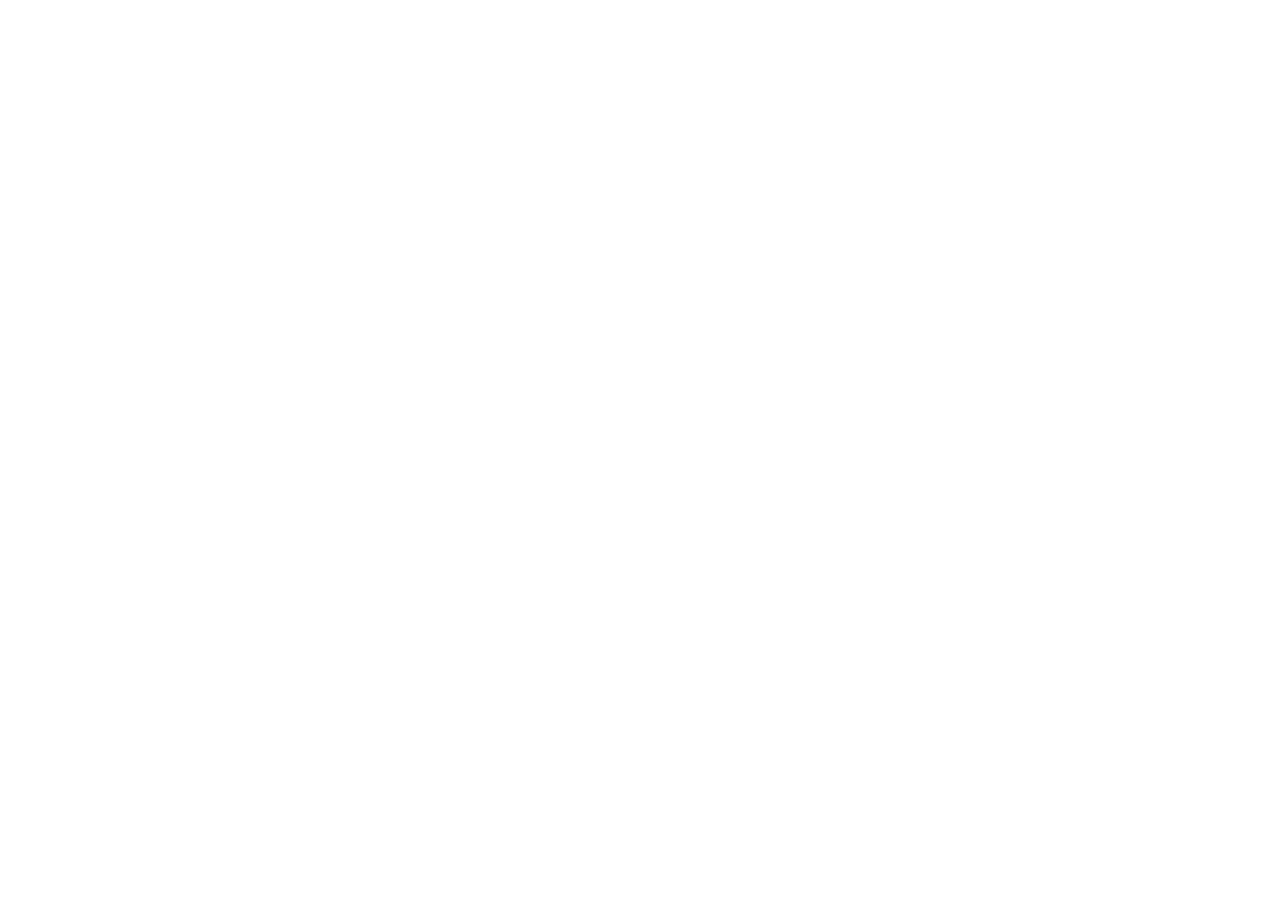
==== disaster website/index.html @ 54221c1a "commit example" ====
<!DOCTYPE html>
<html lang="en">
<head>
    <meta charset="UTF-8">
    <meta http-equiv="X-UA-Compatible" content="IE=edge">
    <meta name="viewport" content="width=device-width, initial-scale=1.0">
    <title>Document</title>
</head>
<body>
    
</body>
</html>
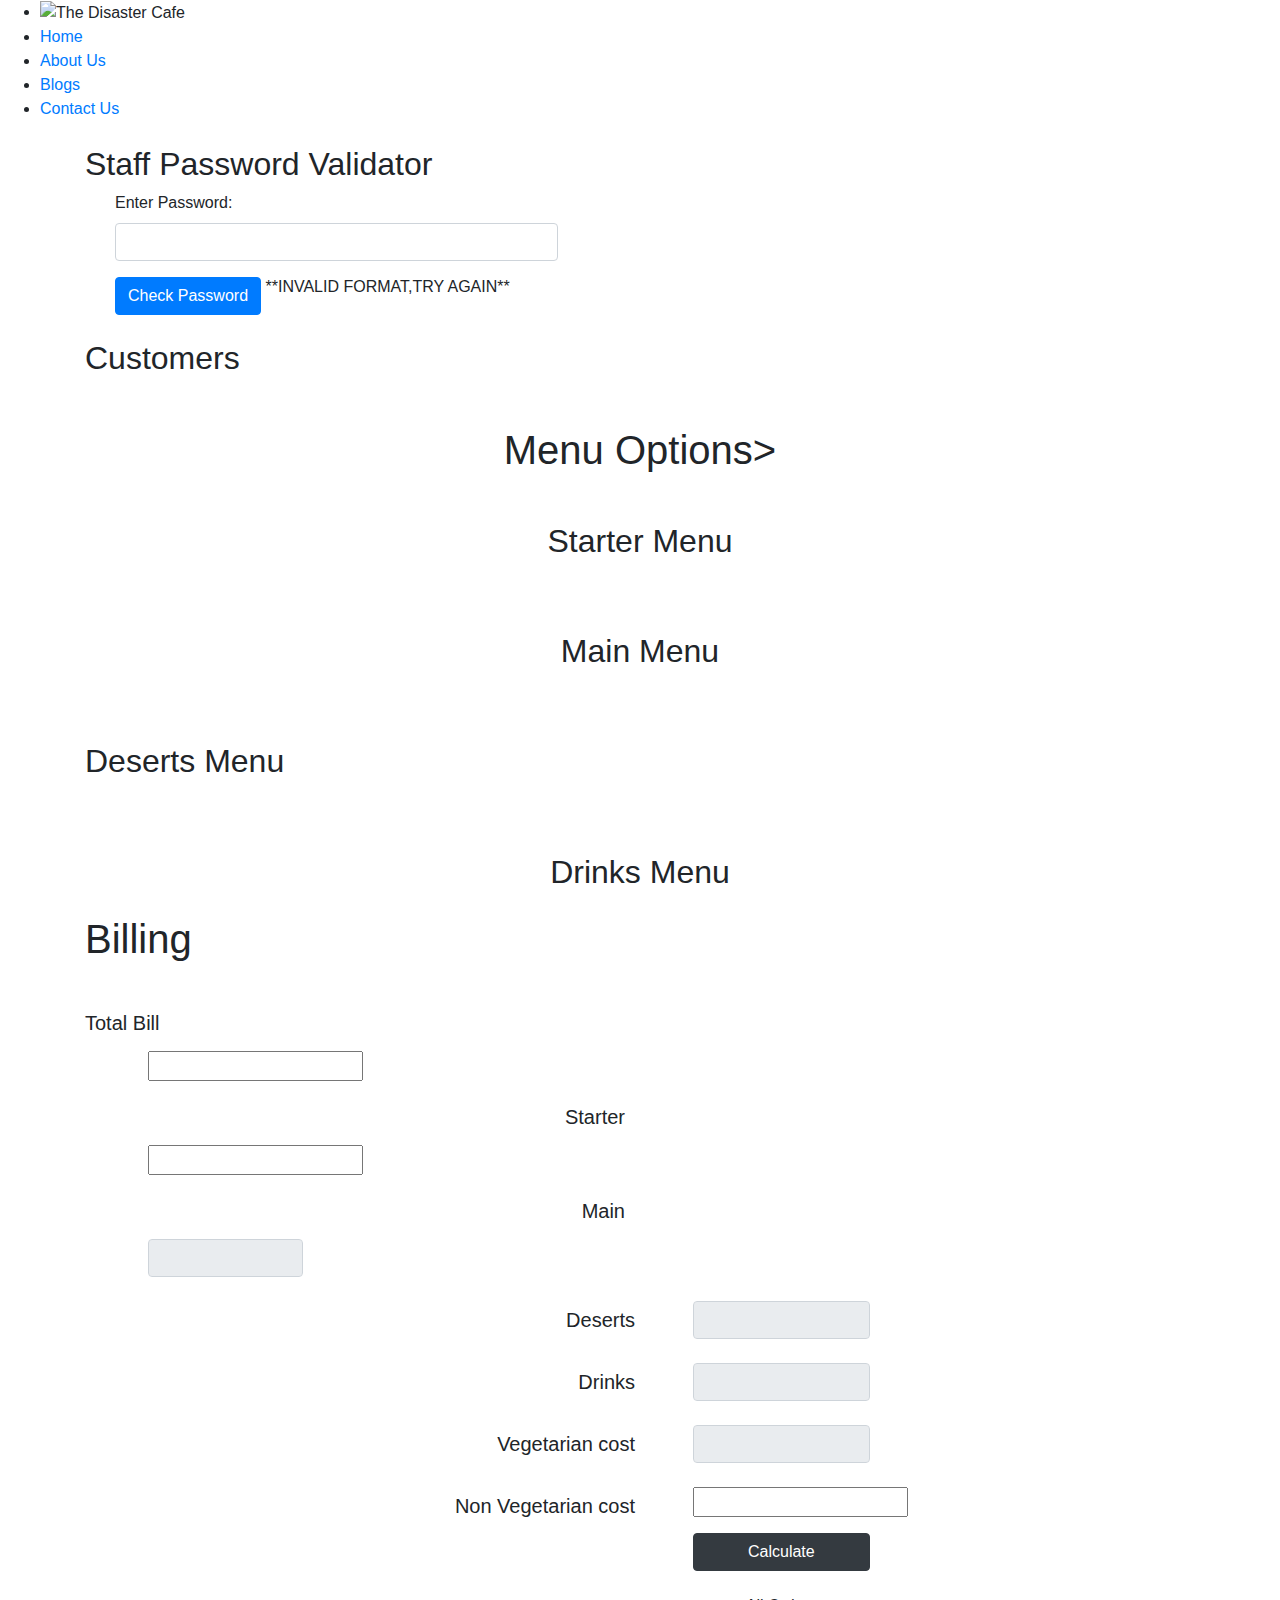
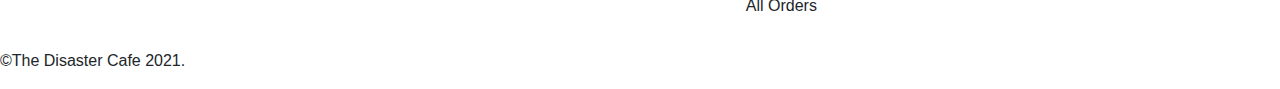
==== commit 58f31c6e: "Update index.html" ====
--- a/disaster website/index.html
+++ b/disaster website/index.html
@@ -1,12 +1,131 @@
 <!DOCTYPE html>
 <html lang="en">
 <head>
-    <meta charset="UTF-8">
-    <meta http-equiv="X-UA-Compatible" content="IE=edge">
-    <meta name="viewport" content="width=device-width, initial-scale=1.0">
-    <title>Document</title>
+    <title>The Disaster Cafe</title>
+    <link rel ="stylesheet" href="https://stackpath.bootstrapcdn.com/bootstrap/4.4.1/css/bootstrap.min.css" integrity="sha384-Vkoo8x4CGsO3+Hhxv8T/Q5PaXtkKtu6ug5TOeNV6gBiFeWPGFN9MuhOf23Q9Ifjh" crossorigin="anonymous">
+    <link rel ="stylesheet" type="text/css" href="css/style.css">
 </head>
 <body>
-    
+    <header>
+        <nav>
+            <ul>
+                <li><img id="logo" src="images/logo.png" alt="The Disaster Cafe"></li>
+                <li><a href="index.html"><span>Home</span></a></li>
+                <li><a href="about.html"> About Us</a></li>
+                <li><a href="blog.html">Blogs</a></li>
+                <li><a href="contact.html">Contact Us</a></li>
+                
+            </ul>
+        </nav>
+    </header>
+    <div class="container main-container">
+        <h2 class="mt-4">Staff Password Validator</h2>
+        <div class="col-x1-6 col-md-8 col-sm-12 col-xs-12">
+            <div class="from-row">
+                <label class="col-sm-4 col-from-label" for="name">Enter Password: </label>
+                <div class="col-sm-8 mb-4">
+                    <input type="password" class="form-control" name="Password" id="Password">
+                    <button class="btn btn-primary mt-3" id="validate">Check Password</button>
+                    <label id="wrong-password" class="wrong-password mt-2">**INVALID FORMAT,TRY AGAIN**</label>
+
+                </div>
+            </div>
+        </div>
+    </div>
+    <div class="container main-container customer-container">
+        <h2 class="mt-4">Customers</h2>
+        <div class="customers" id="customersTable">
+
+        </div>
+    </div>
+    <div class="container">
+        <h1 class="mt-5 text-center">Menu Options></h1>
+        <h2 class="mt-5 mb-4 text-center">Starter Menu</h2>
+        <div class="row" id="starters"></div>
+        <h2 class="mt-5 mb-4 text-center">Main Menu</h2>
+        <div class="row" id="main"></div>
+        <h2 class="mt-5 mb-4 texticenter">Deserts Menu</h2>
+        <div class="row" id="deserts"></div>
+        <h2 class="mt-5 mb-4 text-center">Drinks Menu</h2>
+        <div class="row" id="drinks"></div>
+            <h1 class="mb-5">Billing</h1>
+            <div class="from-row">
+                 <label classs ="col-sm-12 col-md-6 col-from-label"for="total">
+                     <h5 class="text-right">Total Bill</h5>
+                 </label>
+                <div class="col-sm-12 col md-2 mb-4 ml-5">
+                    <input type="text" class="from-control main" id="total-bill" readonly>
+                </div>
+            </div>
+            <div class="from-row">
+                <label class="col-sm-12 col-md-6 col-from-label" for="starter-total">
+                    <h5 class="text-right">Starter</h5>
+                </label>
+                <div class="col-sm-12 col-md-2 mb-4 ml-5">
+                    <input type="text" class="from-control-main" id="starter-bill" readonly>
+                </div>
+            </div>
+            <div class="from-row">
+                <label class="col-sm-12 col-md-6 col-from-label" for="main-total">
+                    <h5 class="text-right">Main</h5>
+                </label>
+                <div class="col-sm-12 col-md-2 mb-4 ml-5"> 
+                    <input type="text" class="form-control main" id="main-total" readonly>
+                 </div>
+              </div>
+              <div class="form-row">
+                 <label class="col-sm-12 col-md-6 col-form-label" for="desert-total">
+                    <h5 class="text-right">Deserts</h5>
+                 </label>
+                 <div class="col-sm-12 col-md-2 mb-4 ml-5"> 
+                    <input type="text" class="form-control main" id="desert-total" readonly>
+                 </div>
+              </div>
+              <div class="form-row">
+                 <label class="col-sm-12 col-md-6 col-form-label" for="drink-total">
+                    <h5 class="text-right">Drinks</h5>
+                 </label>
+                 <div class="col-sm-12 col-md-2 mb-4 ml-5"> 
+                    <input type="text" class="form-control main" id="drink-total" readonly>
+                 </div>
+              </div>
+              <div class="form-row">
+                 <label class="col-sm-12 col-md-6 col-form-label" for="veg-total">
+                    <h5 class="text-right">Vegetarian cost</h5>
+                 </label>
+                 <div class="col-sm-12 col-md-2 mb-4 ml-5"> 
+                    <input type="text" class="form-control main" id="veg-total" readonly>
+                 </div>
+              </div>
+              <div class="form-row">
+                 <label class="col-sm-12 col-md-6 col-form-label" for="nonveg-total">
+                    <h5 class="text-right">Non Vegetarian cost</h5>
+                 </label>
+                 <div class="col-sm-12 col-md-2 mb-2 mb-4 ml-5">
+                     <input type="text" class="from-contol main" id="nonveg-total" readonly>
+                     <button class="btn btn-dark col-sm-12 col-md-12 mt-3" id="billcalculate">Calculate</button>
+                     <button class="btn btn-primarycol-sm-12 col-md-12 mt-3" id="myBtn">All Orders</button>
+                 </div>
+            </div>
+       </div>
+</div>
+</div>
+<footer>
+    <p>&copy;The Disaster Cafe 2021.</p>
+</footer>
+</div>
+<div id="total-orders" class="modal">
+    <div class="modal-content">
+        <span class="close">&times;</span>
+        <div class="text-center" id="total-table">     
+        </div>
+    </div>
+</div>
+<script src="https://code.jquery.com/jquery-3.4.1.slim.min.js" integrity="sha384-J6qa4849blE2+poT4WnyKhv5vZF5SrPo0iEjwBvKU7imGFAV0wwj1yYfoRSJoZ+n" crossorigin="anonymous"></script>
+<script src="https://stackpath.bootstrapcdn.com/bootstrap/4.4.1/js/bootstrap.min.js" integrity="sha384-wfSDF2E50Y2D1uUdj0O3uMBJnjuUD4Ih7YwaYd1iqfktj0Uod8GCExl3Og8ifwB6" crossorigin="anonymous"></script>
+<script src="https://cdn.jsdelivr.net/npm/popper.js@1.16.0/dist/umd/popper.min.js" integrity="sha384-Q6E9RHvbIyZFJoft+2mJbHaEWldlvI9IOYy5n3zV9zzTtmI3UksdQRVvoxMfooAo" crossorigin="anonymous"></script>
+<script src="https://ajax.googleapis.com/ajax/libs/jquery/3.5.1/jquery.min.js"></script>
+<script type="text/javascript" src="script/index.js"></script>
+
 </body>
 </html>
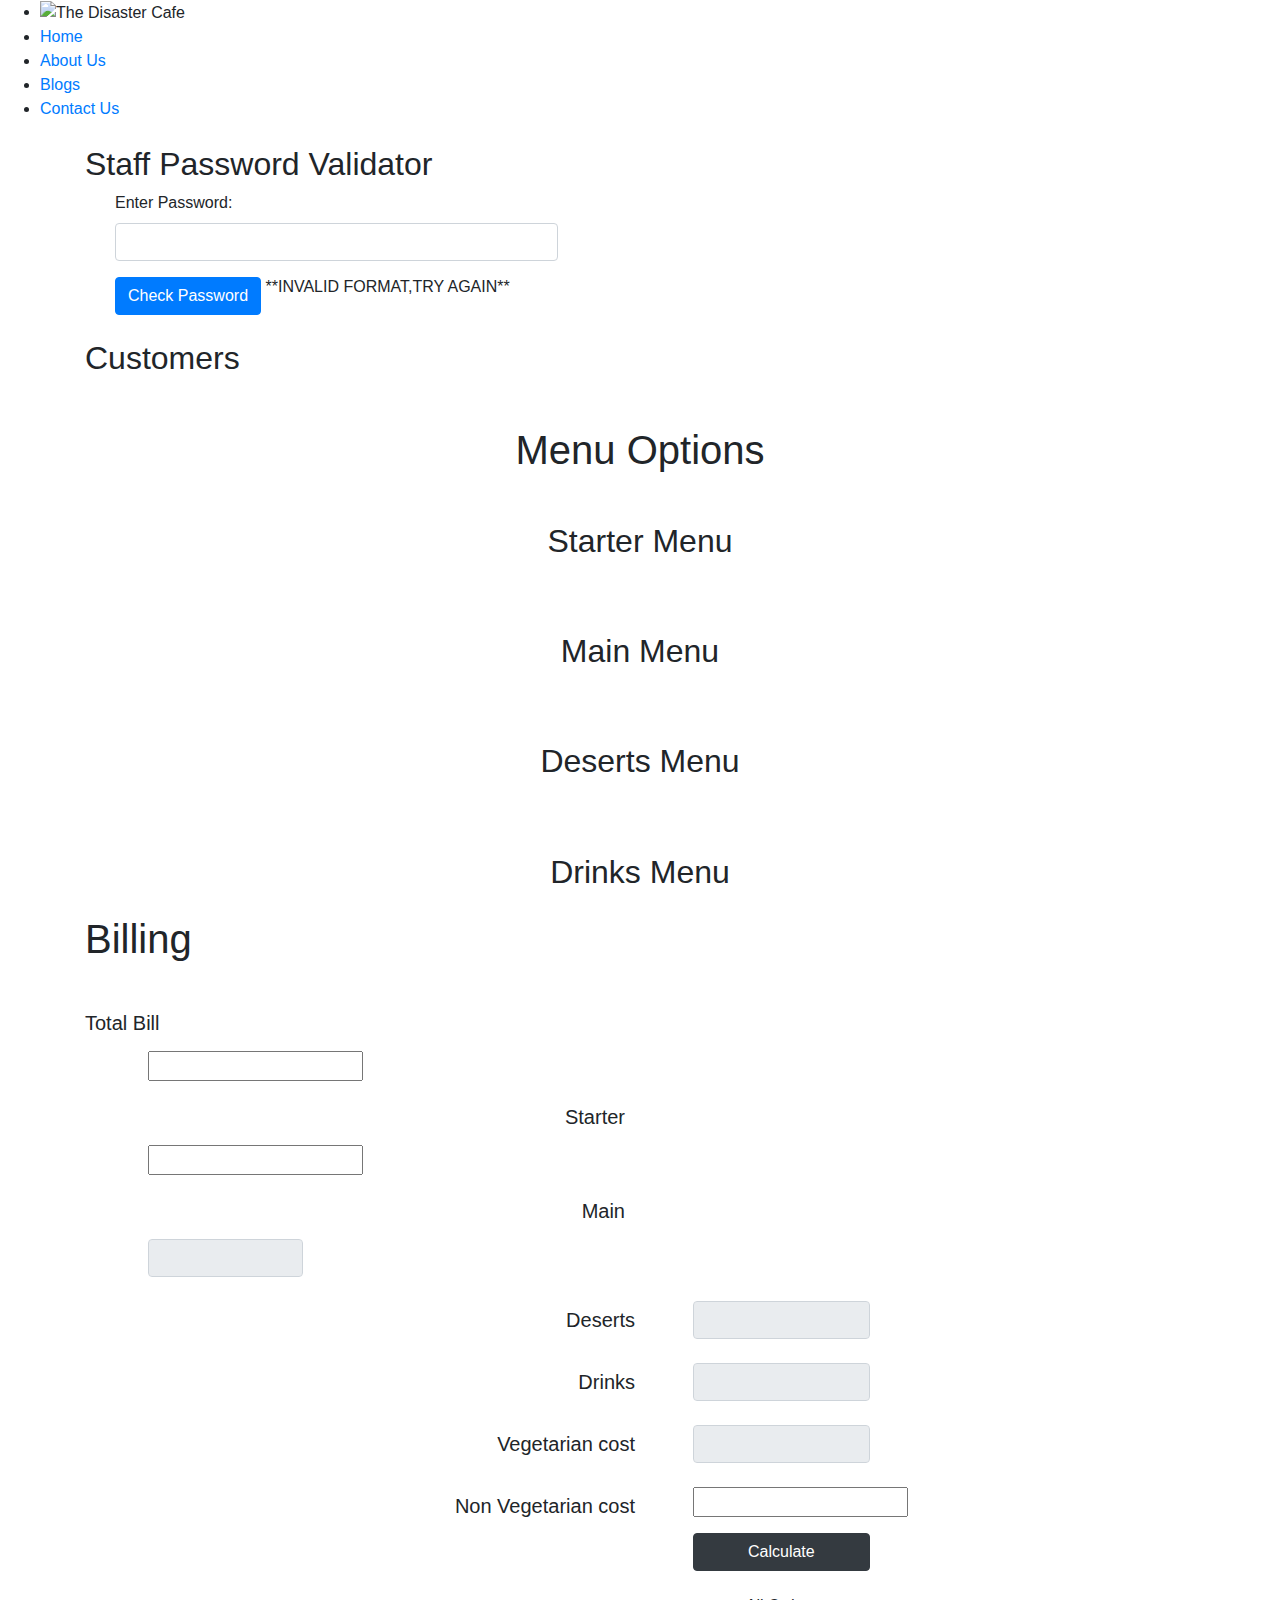
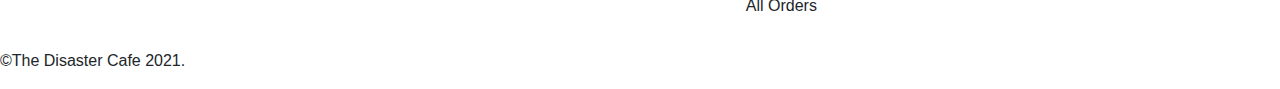
==== commit fbd51662: "index.html (mistake solving)" ====
--- a/disaster website/index.html
+++ b/disaster website/index.html
@@ -39,12 +39,12 @@
         </div>
     </div>
     <div class="container">
-        <h1 class="mt-5 text-center">Menu Options></h1>
+        <h1 class="mt-5 text-center">Menu Options</h1>
         <h2 class="mt-5 mb-4 text-center">Starter Menu</h2>
         <div class="row" id="starters"></div>
         <h2 class="mt-5 mb-4 text-center">Main Menu</h2>
         <div class="row" id="main"></div>
-        <h2 class="mt-5 mb-4 texticenter">Deserts Menu</h2>
+        <h2 class="mt-5 mb-4 text-center">Deserts Menu</h2>
         <div class="row" id="deserts"></div>
         <h2 class="mt-5 mb-4 text-center">Drinks Menu</h2>
         <div class="row" id="drinks"></div>
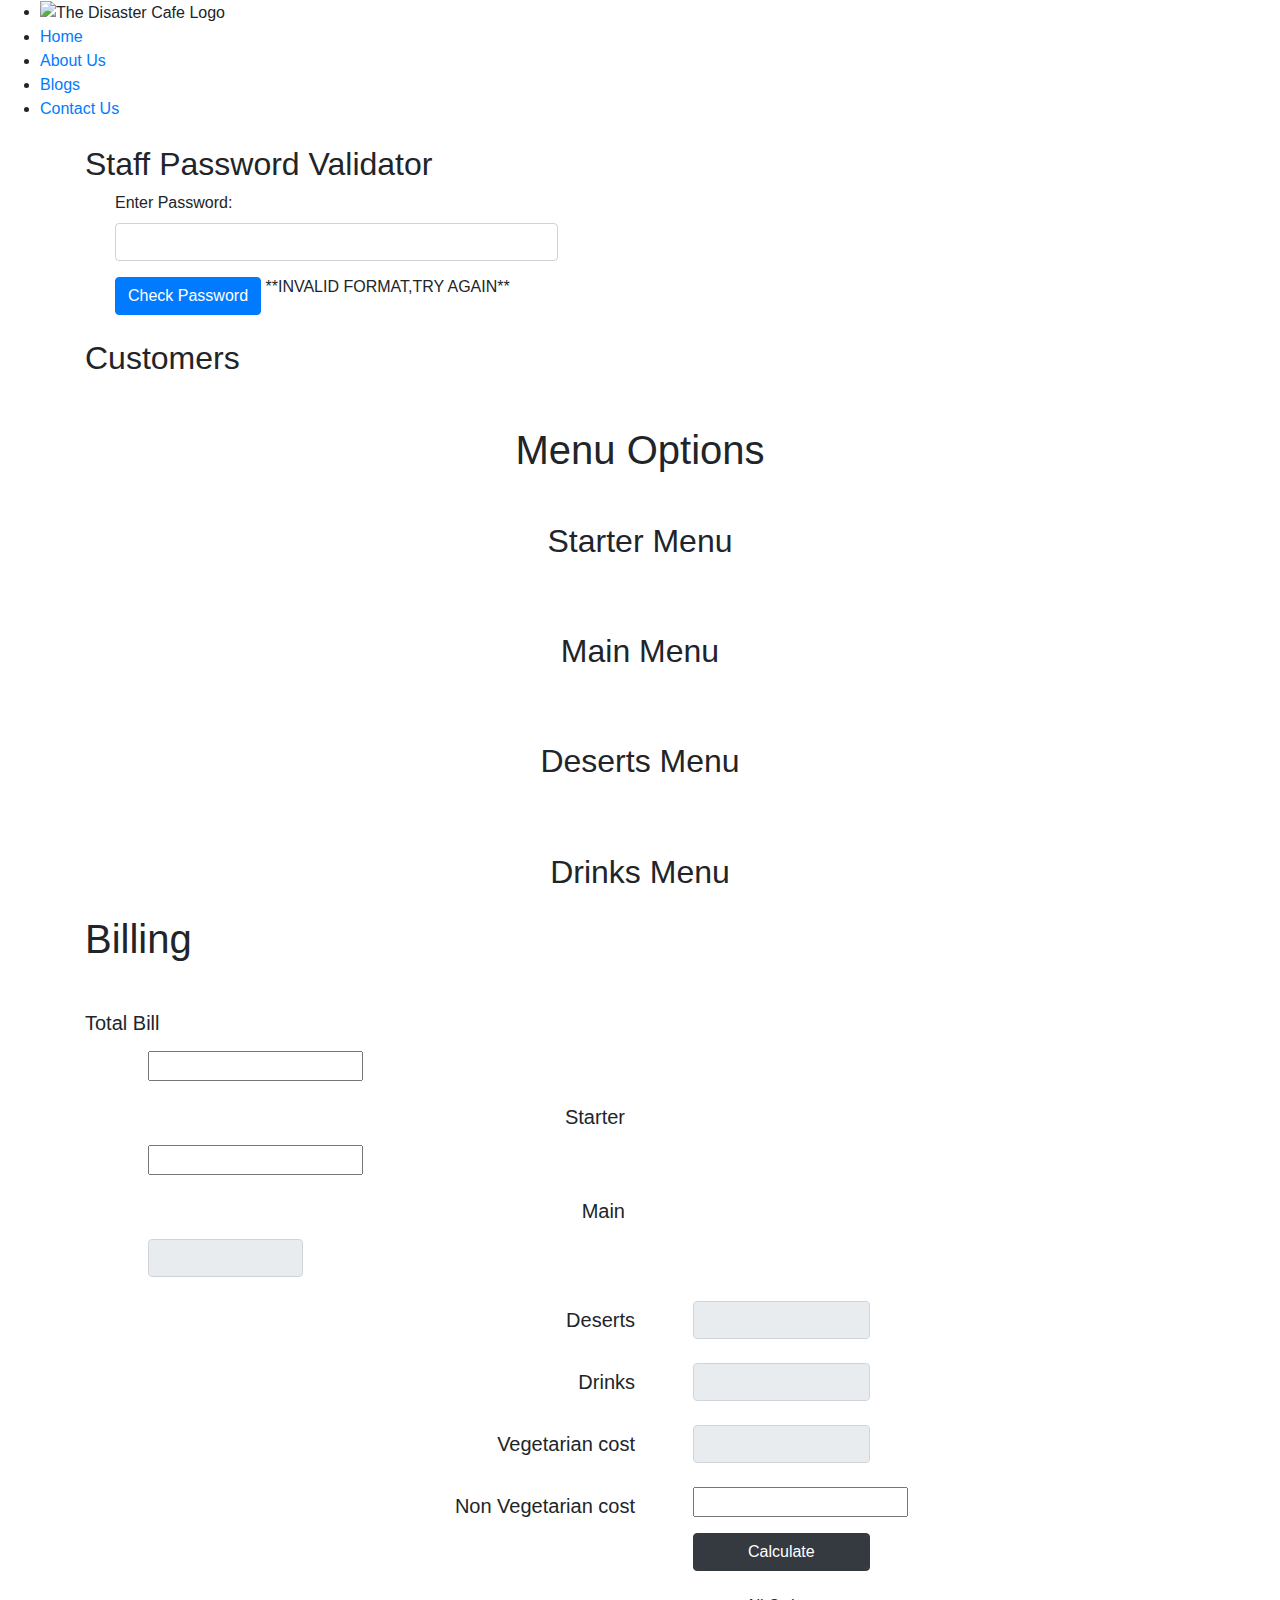
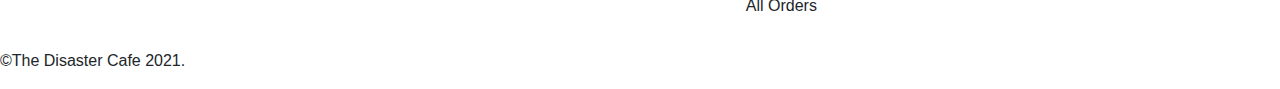
==== commit daf38f07: "commit" ====
--- a/disaster website/index.html
+++ b/disaster website/index.html
@@ -9,7 +9,7 @@
     <header>
         <nav>
             <ul>
-                <li><img id="logo" src="images/logo.png" alt="The Disaster Cafe"></li>
+                <li><img id="logo" src="images/logo.png" alt="The Disaster Cafe Logo"></li>
                 <li><a href="index.html"><span>Home</span></a></li>
                 <li><a href="about.html"> About Us</a></li>
                 <li><a href="blog.html">Blogs</a></li>
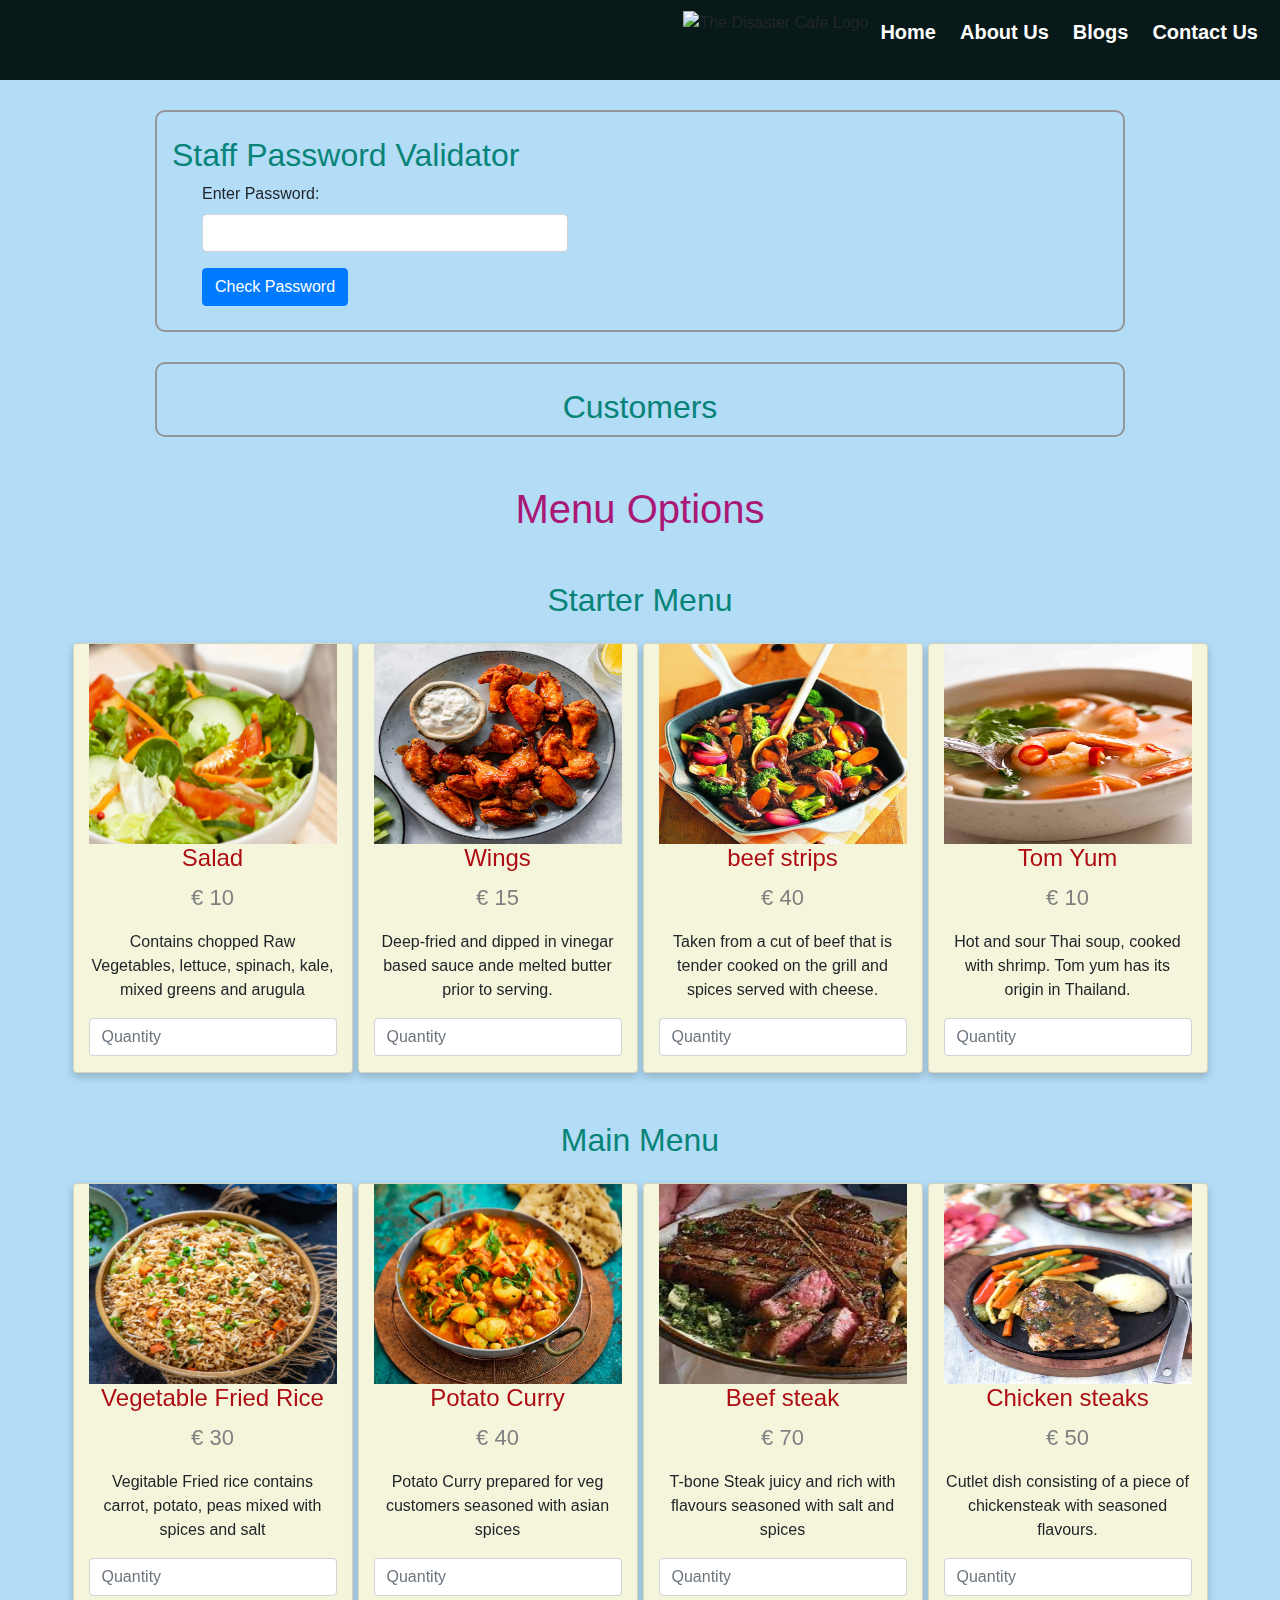
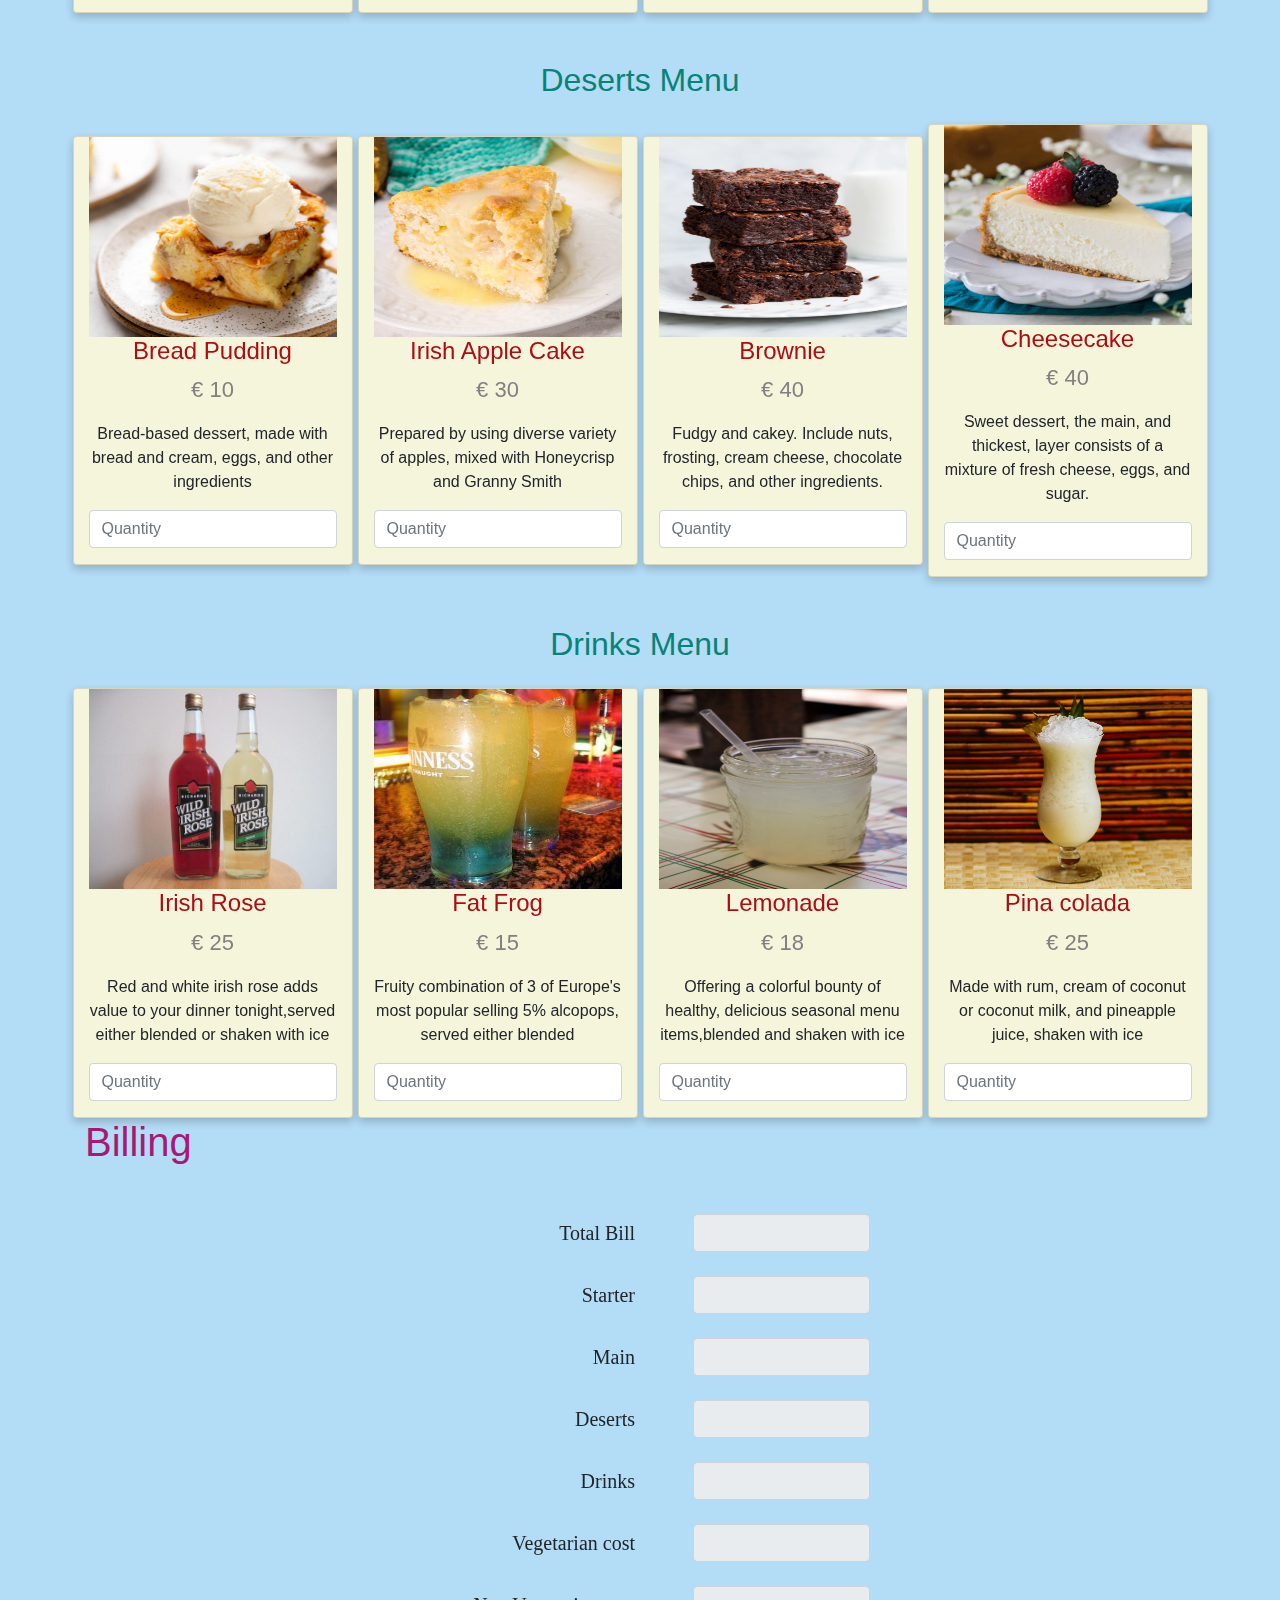
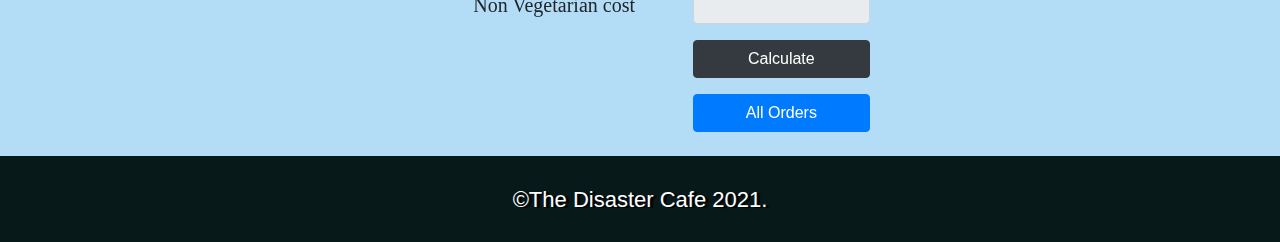
==== commit 437358c2: "mistake solving" ====
--- a/disaster website/index.html
+++ b/disaster website/index.html
@@ -48,63 +48,63 @@
         <div class="row" id="deserts"></div>
         <h2 class="mt-5 mb-4 text-center">Drinks Menu</h2>
         <div class="row" id="drinks"></div>
-            <h1 class="mb-5">Billing</h1>
-            <div class="from-row">
-                 <label classs ="col-sm-12 col-md-6 col-from-label"for="total">
-                     <h5 class="text-right">Total Bill</h5>
-                 </label>
-                <div class="col-sm-12 col md-2 mb-4 ml-5">
-                    <input type="text" class="from-control main" id="total-bill" readonly>
-                </div>
-            </div>
-            <div class="from-row">
-                <label class="col-sm-12 col-md-6 col-from-label" for="starter-total">
-                    <h5 class="text-right">Starter</h5>
-                </label>
-                <div class="col-sm-12 col-md-2 mb-4 ml-5">
-                    <input type="text" class="from-control-main" id="starter-bill" readonly>
-                </div>
-            </div>
-            <div class="from-row">
-                <label class="col-sm-12 col-md-6 col-from-label" for="main-total">
-                    <h5 class="text-right">Main</h5>
-                </label>
-                <div class="col-sm-12 col-md-2 mb-4 ml-5"> 
-                    <input type="text" class="form-control main" id="main-total" readonly>
-                 </div>
-              </div>
-              <div class="form-row">
-                 <label class="col-sm-12 col-md-6 col-form-label" for="desert-total">
-                    <h5 class="text-right">Deserts</h5>
-                 </label>
-                 <div class="col-sm-12 col-md-2 mb-4 ml-5"> 
-                    <input type="text" class="form-control main" id="desert-total" readonly>
-                 </div>
-              </div>
-              <div class="form-row">
-                 <label class="col-sm-12 col-md-6 col-form-label" for="drink-total">
-                    <h5 class="text-right">Drinks</h5>
-                 </label>
-                 <div class="col-sm-12 col-md-2 mb-4 ml-5"> 
-                    <input type="text" class="form-control main" id="drink-total" readonly>
-                 </div>
-              </div>
-              <div class="form-row">
-                 <label class="col-sm-12 col-md-6 col-form-label" for="veg-total">
-                    <h5 class="text-right">Vegetarian cost</h5>
-                 </label>
-                 <div class="col-sm-12 col-md-2 mb-4 ml-5"> 
-                    <input type="text" class="form-control main" id="veg-total" readonly>
-                 </div>
-              </div>
-              <div class="form-row">
-                 <label class="col-sm-12 col-md-6 col-form-label" for="nonveg-total">
-                    <h5 class="text-right">Non Vegetarian cost</h5>
-                 </label>
-                 <div class="col-sm-12 col-md-2 mb-2 mb-4 ml-5">
-                     <input type="text" class="from-contol main" id="nonveg-total" readonly>
-                     <button class="btn btn-dark col-sm-12 col-md-12 mt-3" id="billcalculate">Calculate</button>
-                     <button class="btn btn-primarycol-sm-12 col-md-12 mt-3" id="myBtn">All Orders</button>
+        <h1 class="mb-5">Billing</h1>
+        <div class="form-row">
+           <label class="col-sm-12 col-md-6 col-form-label" for="total">
+              <h5 class="text-right">Total Bill</h5>
+           </label>
+           <div class="col-sm-12 col-md-2 mb-4 ml-5"> 
+              <input type="text" class="form-control main" id="total-bill" readonly>
+           </div>
+        </div>
+        <div class="form-row">
+           <label class="col-sm-12 col-md-6 col-form-label" for="starter-total">
+              <h5 class="text-right">Starter</h5>
+           </label>
+           <div class="col-sm-12 col-md-2 mb-4 ml-5"> 
+              <input type="text" class="form-control main" id="starter-bill" readonly>
+           </div> 
+        </div>
+        <div class="form-row">
+           <label class="col-sm-12 col-md-6 col-form-label" for="main-total">
+              <h5 class="text-right">Main</h5>
+           </label>
+           <div class="col-sm-12 col-md-2 mb-4 ml-5"> 
+              <input type="text" class="form-control main" id="main-total" readonly>
+           </div>
+        </div>
+        <div class="form-row">
+           <label class="col-sm-12 col-md-6 col-form-label" for="desert-total">
+              <h5 class="text-right">Deserts</h5>
+           </label>
+           <div class="col-sm-12 col-md-2 mb-4 ml-5"> 
+              <input type="text" class="form-control main" id="desert-total" readonly>
+           </div>
+        </div>
+        <div class="form-row">
+           <label class="col-sm-12 col-md-6 col-form-label" for="drink-total">
+              <h5 class="text-right">Drinks</h5>
+           </label>
+           <div class="col-sm-12 col-md-2 mb-4 ml-5"> 
+              <input type="text" class="form-control main" id="drink-total" readonly>
+           </div>
+        </div>
+        <div class="form-row">
+           <label class="col-sm-12 col-md-6 col-form-label" for="veg-total">
+              <h5 class="text-right">Vegetarian cost</h5>
+           </label>
+           <div class="col-sm-12 col-md-2 mb-4 ml-5"> 
+              <input type="text" class="form-control main" id="veg-total" readonly>
+           </div>
+        </div>
+        <div class="form-row">
+           <label class="col-sm-12 col-md-6 col-form-label" for="nonveg-total">
+              <h5 class="text-right">Non Vegetarian cost</h5>
+           </label>
+           <div class="col-sm-12 col-md-2 mb-4 ml-5"> 
+              <input type="text" class="form-control main" id="nonveg-total" readonly>
+              <button class="btn btn-dark col-sm-12 col-md-12 mt-3" id="billCalculate">Calculate</button>
+              <button class="btn btn-primary col-sm-12 col-md-12 mt-3" id="myBtn">All Orders</button>
                  </div>
             </div>
        </div>
--- a/disaster website/css/style.css
+++ b/disaster website/css/style.css
@@ -0,0 +1,234 @@
+body{
+    background-color: #b3dcf7;
+}
+@media(min-width: 1200px) {
+    .main-container{
+        max-width: 970px;
+    }
+}
+h5{
+    font-family: cursive;
+}
+#starters h5{
+    color: #da5b00;
+}
+#main h5{
+    color: #1a499e;
+}
+#deserts h5{
+    color: #206db1
+}
+#drinks h5{
+    color: #949494;
+}
+h1{
+    color:#a91875;
+}
+h2{
+    color: #078477;
+}
+h4{
+    color: #ad0c13;
+}
+.main-container{
+	border:2px solid #959596;
+	border-radius: 10px;
+	margin-top: 30px;
+}
+.wrong-password{
+	color: red;
+	font-size: 18px;
+	display: none;
+	font-weight: bold;
+}
+.menu-container h3{
+	text-align: center;
+}
+.customer-container h2{
+	text-align: center;
+}
+header{
+	width:100%;
+	text-align:center;
+}
+nav ul li{
+    list-style-type: none;
+    height: 60px;
+}
+nav ul li img{
+    margin-left: 20px;
+    height: 60px;
+}
+nav{
+    position: sticky;
+    top: 0;
+    background:#081919 ;
+}
+nav ul{
+    display: flex;
+    padding: 10px;
+    justify-content: end;
+    margin-top:0;
+}
+nav a{
+    font-size: 20px;
+    text-decoration: none;
+    color: white;
+    font-weight: bold;
+    display: block;
+    padding: 7px 12px 7px 12px;
+}
+nav a.active{
+    background-color: darkgreen;
+    color: white;
+}
+nav a:hover{
+    text-decoration: underline;
+}
+nav a.active spam{
+    color: white;
+}
+footer{
+    text-align: center;
+    padding: 10px;
+    margin: top 30px;
+    background: #081919;
+}
+footer p{
+    margin-top: 17px;
+    font-size: 22px;
+    color: white;
+    text-shadow: 3px 1px 1px #000000;   
+}
+.panel, .flip{
+    padding: 5px;
+    text-align: center;
+    background-color: #a1bdb5;
+    border: solid 1px #c3c3c3;
+    font-family: cursive;
+    font-weight: bold;
+}
+.panel{
+    padding: 50px;
+    display: none;
+}
+.panel p{
+    font-family: cursive;
+}
+.modal {
+    display: none; /* Hidden by default */
+    position: fixed; /* Stay in place */
+    z-index: 1; /* Sit on top */
+    padding-top: 100px; /* Location of the box */
+    left: 0;
+    top: 0;
+    width: 100%; /* Full width */
+    height: 100%; /* Full height */
+    overflow: auto; /* Enable scroll if needed */
+    background-color: rgb(0,0,0); /* Fallback color */
+    background-color: rgba(0,0,0,0.4); /* Black w/ opacity */
+  }
+  
+  /* Modal Content */
+  .modal-content {
+    background-color: #fefefe;
+    margin: auto;
+    padding: 20px;
+    border: 1px solid #888;
+    width: 80%;
+  }
+  
+  /* The Close Button */
+  .close {
+    color: #aaaaaa;
+    float: right;
+    font-size: 28px;
+    font-weight: bold;
+  }
+  
+  .close:hover,
+  .close:focus {
+    color: #000;
+    text-decoration: none;
+    cursor: pointer;
+  }
+  .myImg
+  {
+      width: 50%;
+  }
+  .carousel-inner{
+    width:100%;
+    max-height: 500px ;
+  }
+  
+  .card {
+      background: beige;
+    box-shadow: 0 4px 8px 0 rgba(0, 0, 0, 0.2);
+    max-width: 280px;
+    margin: auto;
+    text-align: center;
+  }
+  
+  .price {
+    color: grey;
+    font-size: 22px;
+  }
+  #billing{
+      background: #f7f9ea;
+  }
+  .buttonHover {
+    display: inline-block;
+    border-radius: 4px;
+    background-color: #f4511e;
+    border: none;
+    color: #FFFFFF;
+    text-align: center;
+    font-size: 28px;
+    padding: 20px;
+    width: 200px;
+    transition: all 0.5s;
+    cursor: pointer;
+    margin: 5px;
+  }
+  
+  .buttonHover span {
+    cursor: pointer;
+    display: inline-block;
+    position: relative;
+    transition: 0.5s;
+  }
+  
+  .buttonHover span:after {
+    content: '\00bb';
+    position: absolute;
+    opacity: 0;
+    top: 0;
+    right: -20px;
+    transition: 0.5s;
+  }
+  
+  .buttonHover:hover span {
+    padding-right: 25px;
+  }
+  
+  .buttonHover:hover span:after {
+    opacity: 1;
+    right: 0;
+  }
+  .cusine img{
+    border: 1px solid #ddd;
+    border-radius: 4px;
+    padding: 5px;
+    width:100%;
+    height:300px;
+  }
+  .cusine h3{
+      font-family: cursive;
+  }
+  .cusine h2{
+      font-family: cursive;
+      color: brown;
+  }
+  hr{
+      width: 50%;
+  }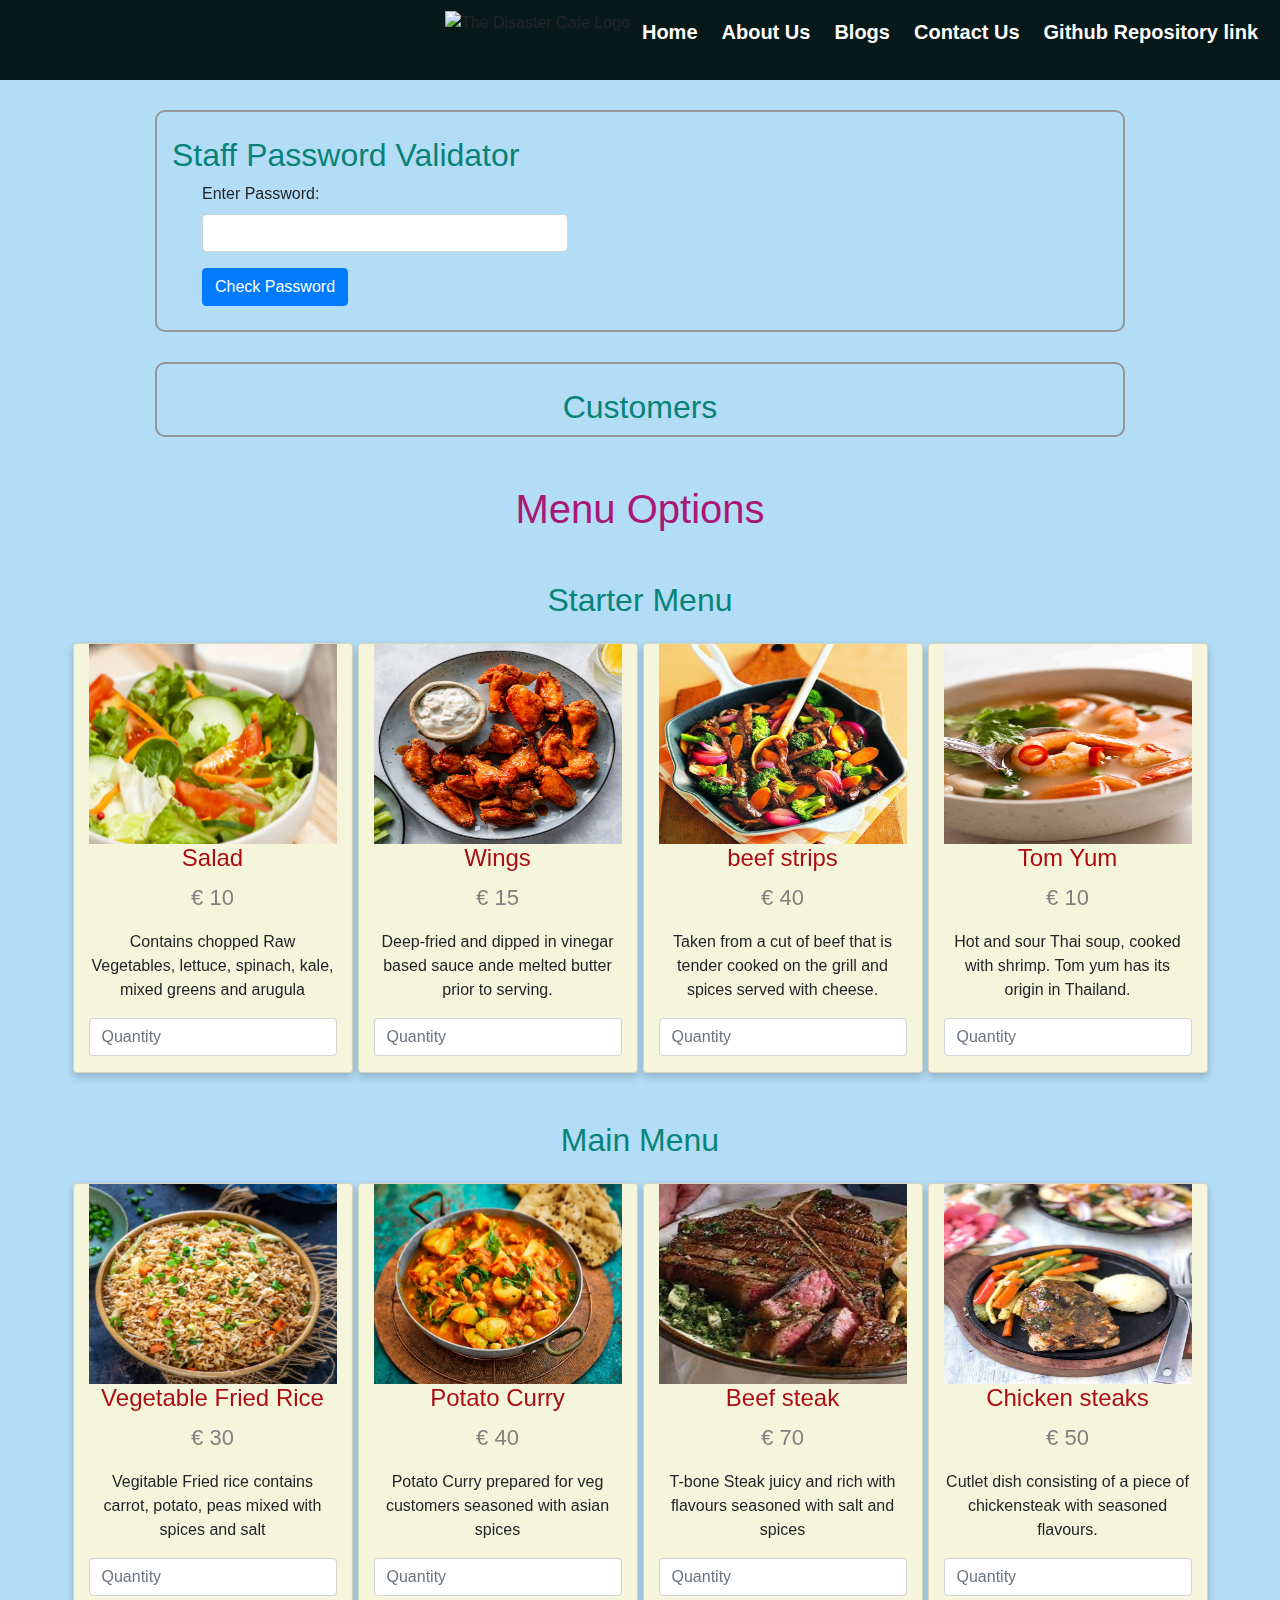
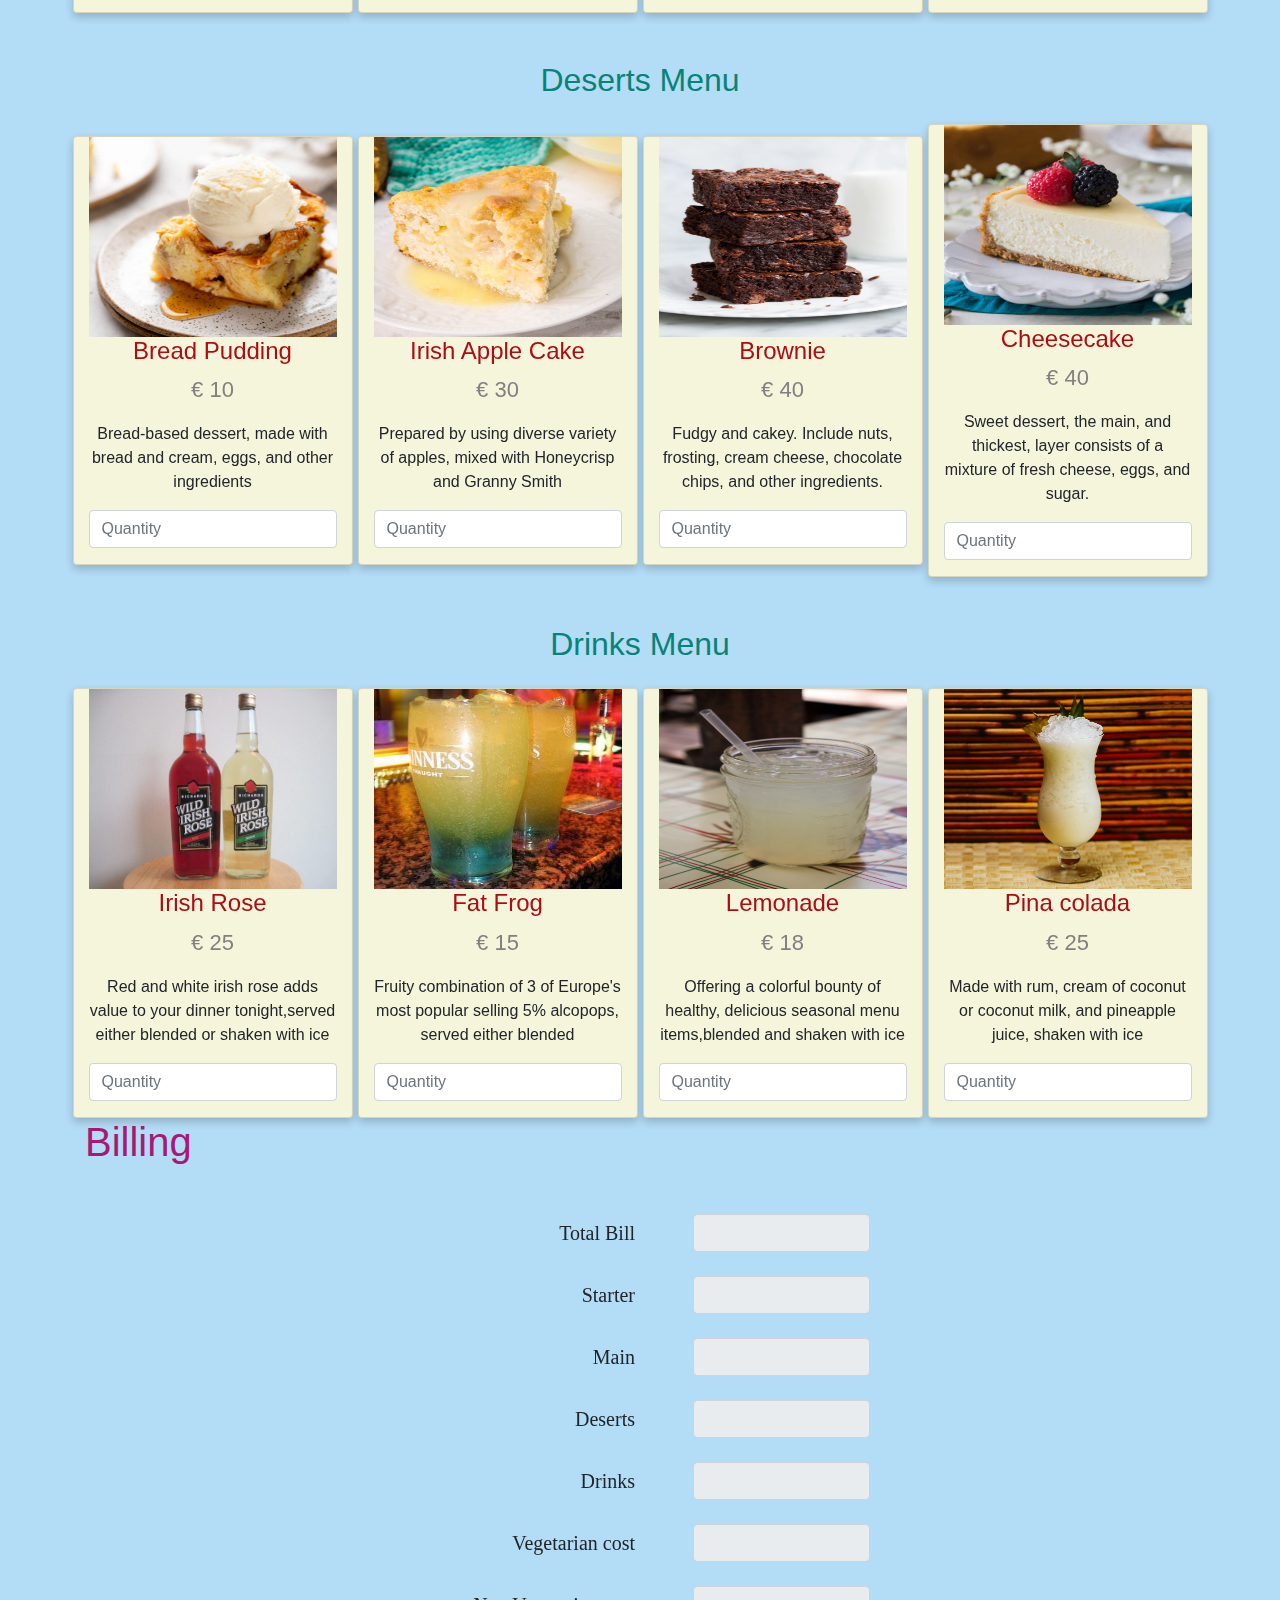
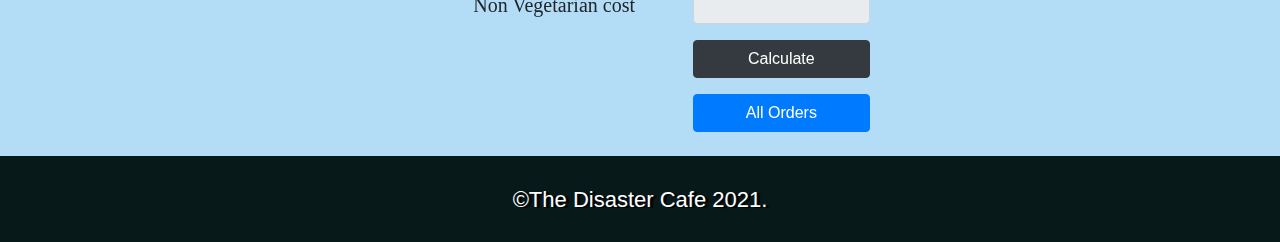
==== commit adc6405d: "adding github link on navbar" ====
--- a/disaster website/index.html
+++ b/disaster website/index.html
@@ -12,8 +12,9 @@
                 <li><img id="logo" src="images/logo.png" alt="The Disaster Cafe Logo"></li>
                 <li><a href="index.html"><span>Home</span></a></li>
                 <li><a href="about.html"> About Us</a></li>
-                <li><a href="blog.html">Blogs</a></li>
-                <li><a href="contact.html">Contact Us</a></li>
+                <li><a href="https://www.rte.ie">Blogs</a></li>
+                <li><a href="#">Contact Us</a></li>
+                <li><a href="https://github.com/HaiderSyed07/Client-side-programming-CA.git">Github Repository link</a></li>
                 
             </ul>
         </nav>
